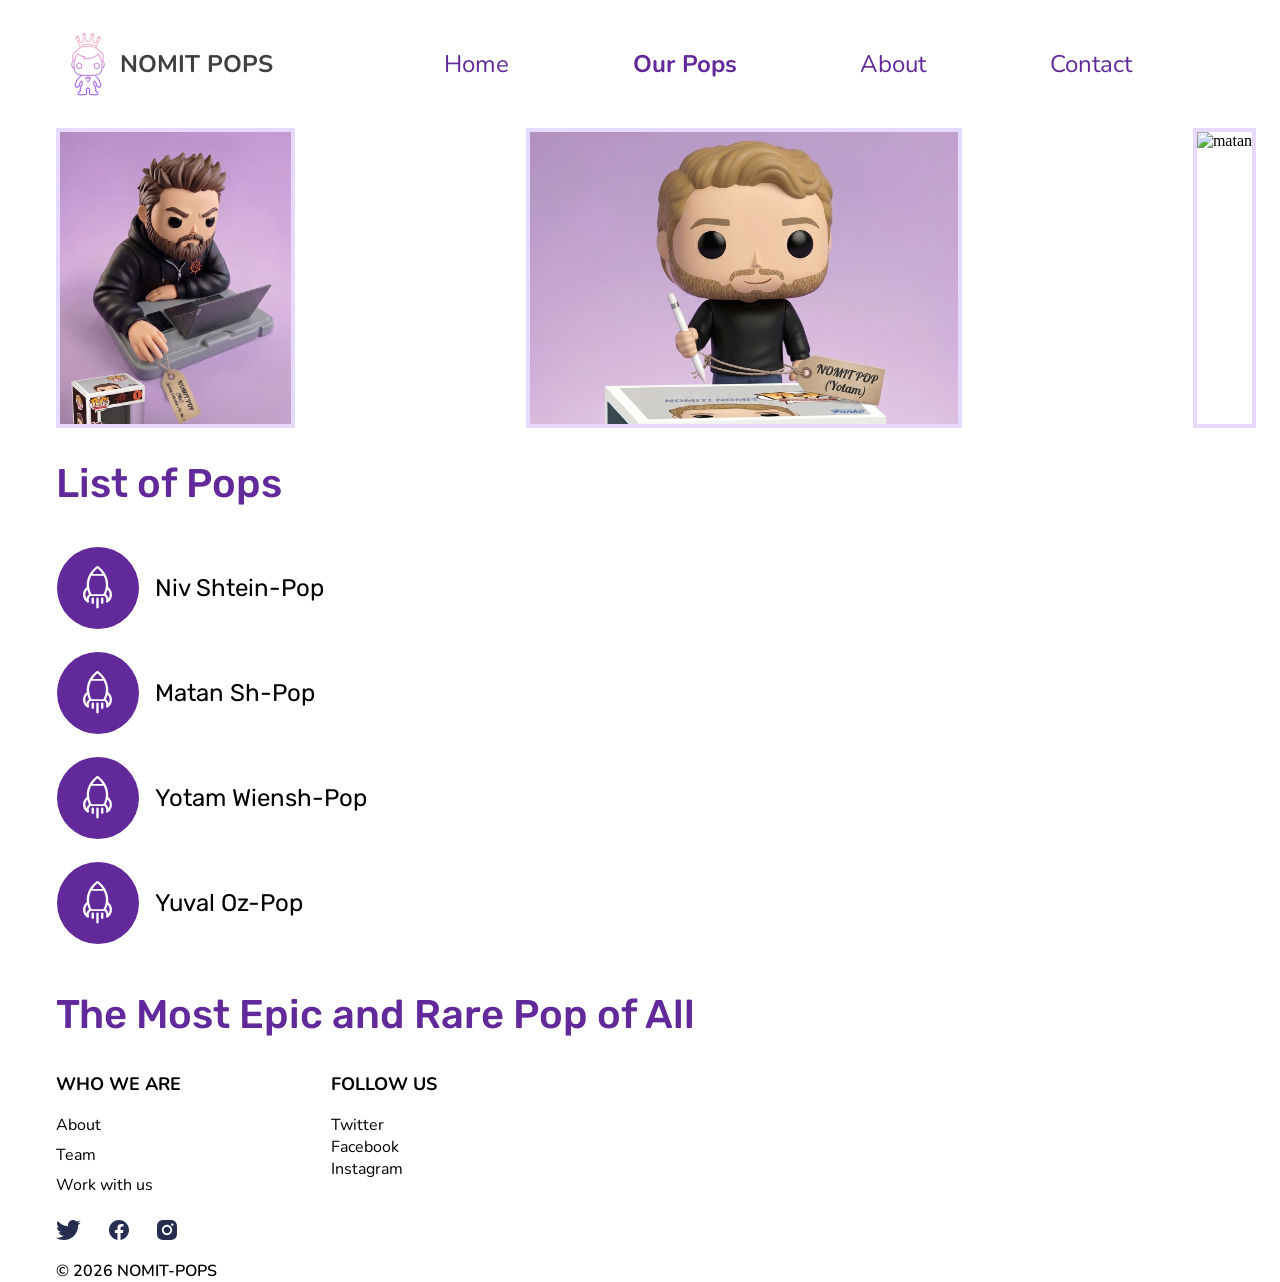
==== page2.html @ 163bcf6c "fixed first page a little bit and finished it, started page 2" ====
<!DOCTYPE html>
<html lang="en">

    <head>
        <meta charset="UTF-8">
        <link rel="stylesheet" href="css/style2.css">
        <title>Nomit-Pops: our pops</title>
        <link rel="preconnect" href="https://fonts.googleapis.com/" />
        <link rel="preconnect" href="https://fonts.gstatic.com/" crossorigin />
        <link href="https://fonts.googleapis.com/css2?family=Nunito:wght@400;600;700&display=swap" rel="stylesheet" />
        <link href="https://fonts.googleapis.com/css2?family=Rubik:wght@300;400;500;700&display=swap"
            rel="stylesheet" />
        <link href="https://fonts.googleapis.com/css2?family=Abel&display=swap" rel="stylesheet" />
    </head>

    <body>
        <div id="wrapper">
            <header>
                <a href="index.html">
                    <img src="images/pops-logo-transparent.png" alt="logo">
                    <span>Nomit Pops</span>
                </a>
                <nav>
                    <a class="nav-hover" href="index.html">Home</a>
                    <a class="our-pops nav-hover" href="page2.html">Our Pops</a>
                    <a class="nav-hover" href="#">About</a>
                    <a class="nav-hover" href="#">Contact</a>
                </nav>
            </header>
            <main>
                <div class="images-container">
                    <img src="images/Gemini_Generated_Image_niv_cropped.png" alt="niv"><img
                        src="images/Gemini_Generated_Image_yotam_cropped.png" alt=""><img
                        src="images/Gemini_Generated_Image_matan.png" alt="matan">
                </div>
                <div class="list-of-pops">
                    <h2>List of Pops</h2>
                    <ul>
                        <li><img class="rocket" src="images/rocket.svg" alt="rocket">Niv Shtein-Pop</li>
                        <li><img class="rocket" src="images/rocket.svg" alt="rocket">Matan Sh-Pop</li>
                        <li><img class="rocket" src="images/rocket.svg" alt="rocket">Yotam Wiensh-Pop</li>
                        <li><img class="rocket" src="images/rocket.svg" alt="rocket">Yuval Oz-Pop</li>
                    </ul>
                </div>
                <div class="our-choice">
                    <h2>The Most Epic and Rare Pop of All</h2>
                    <!-- <video controls autoplay muted loop>
                        <source src="video/Epic_Pop_Super_Rare_Lucky_Drop.mp4" type="video/mp4">

                    </video> -->
                </div>
            </main>
            <footer>
                <div class="container-footer">
                    <section class="who-we-are">
                        <h4>WHO WE ARE</h4>
                        <ul>
                            <li><a id="about" href="#about">About</a></li>
                            <li><a id="team" href="#team">Team</a></li>
                            <li><a id="work" href="#work">Work with us</a></li>
                        </ul>
                    </section>
                    <section class="follow-us">
                        <h4>FOLLOW US</h4>
                        <ul>
                            <li><a href="https://x.com/" target="_blank">Twitter</a></li>
                            <li><a href="https://www.facebook.com/" target="_blank">Facebook</a></li>
                            <li><a href="https://www.instagram.com/?hl=en" target="_blank">Instagram</a></li>
                        </ul>
                    </section>
                </div>
                <div class="social-images">
                    <a href="https://x.com/" target="_blank"><img src="images/Twitter.svg" alt="twitter"></a>
                    <a href="https://www.facebook.com/" target="_blank"><img src="images/Facebook.svg"
                            alt="facebook"></a>
                    <a href="https://www.instagram.com/?hl=en" target="_blank"><img src="images/Instagram.svg"
                            alt="instagram"></a>
                </div>
                <section class="copy-rights">
                    <span>© 2026 NOMIT-POPS</span>
                </section>
            </footer>
        </div>
    </body>

</html>
---- css/style2.css ----
* {
    margin: 0;
    padding: 0;
}

/*          wrapper           */

#wrapper > main,
#wrapper > footer,
#wrapper > header
 {
    padding-left: 32px;
    width: 1200px;
    margin: 0px auto;
}

/*          header           */

header {
    display: flex;
    align-items: center;
    font-size: 24px;
    height: 128px;
    color: #3E3F43;
    font-weight: 700;
}

header > a > span {
    text-transform: uppercase;
}

.enjoy, header, .who-we-are, .follow-us, .copy-rights {
    font-family: 'Nunito', sans-serif;
}

header > a {
    display: flex;
    align-items: center;
}

header > a > img {
    height: 64px;
    width: 64px;
}

header > a > span {
    width: 200px;
}

/*          nav              */

nav {
    width: 1200px;
    display: flex;
    justify-content: space-evenly;
    align-items: center;
    font-weight: 400;
    color: #612999;
}

.our-pops {
    font-weight: 700;
}

.nav-hover:hover {
    color: #9c40f8;
}

/*          main             */

.images-container > img {
    border: 4px solid #e6dbfe;
}

.images-container {
    height: 300px;
    display: flex;
    justify-content: space-between;  
}

.image-container >

/*          footer           */

footer {   
    color: #333333;
    padding-top: 32px;
    padding-left: 32px;
    height: 255px;
    background-color: #EFECFF;
}

.container-footer {
    width: 1200px;
    display: flex;
    flex-wrap: wrap;
    gap: 150px;
}

.copy-rights {
    font-weight: 600;
    size: 16px;
}

.social-images {
    margin-top: 16px;
    margin-bottom: 16px;
}

.social-images > a > img {
    margin-right: 24px;
}

/*          misc             */

p {
    font-size: 20px;
}

a {
    text-decoration: none;
    color: inherit;
}

h1 {
    font-size: 96px;
    font-weight: 800;
    color:#612999;
}

body {
    display: flex;
    flex-direction: column;
}

h2 {
    font-size: 40px;
    font-family: "Rubik", sans-serif;
    font-weight: 500;
    padding-top: 32px;
    color: #612999;
    padding-bottom: 32px;
}

h3 {
    margin-top: 30px;
    margin-bottom: 15px;
    font-size: 30px;
    font-weight: 400;
}

.rocket {
    background: url(../images/circle1.svg) no-repeat center;
    padding: 27px;
    margin-right: 16px;
}

ul {
    list-style: none;
}

.list-of-pops > ul > li {
    font-family: "Rubik", sans-serif;
    font-weight: 400;
    font-size: 24px;
    line-height: 14px;
    color: black;
    display: flex;
    align-items: center;
    margin-bottom: 8px;
}

.who-we-are > ul > li {
    margin-bottom: 8px;
}


h4 {
    font-weight: 700;
    font-size: 18px;
    line-height: 28px;
    margin-bottom: 16px;
}
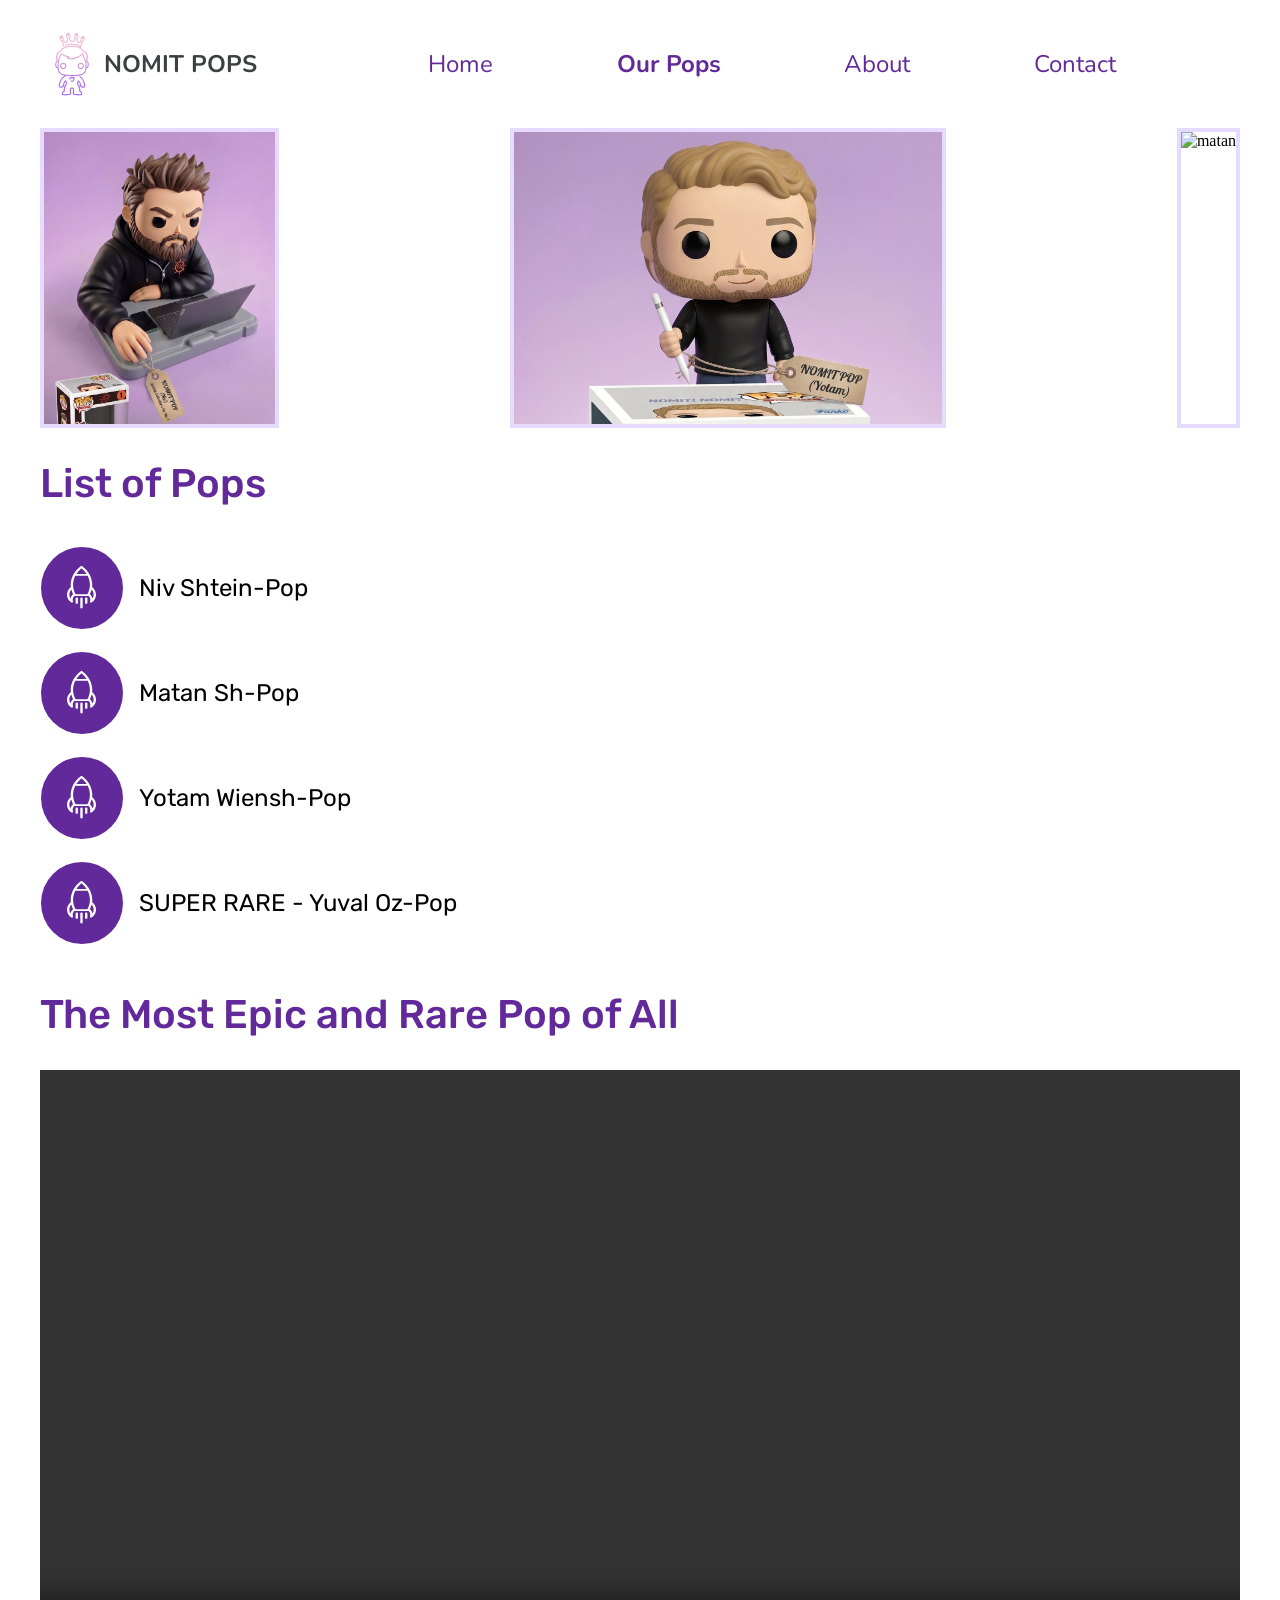
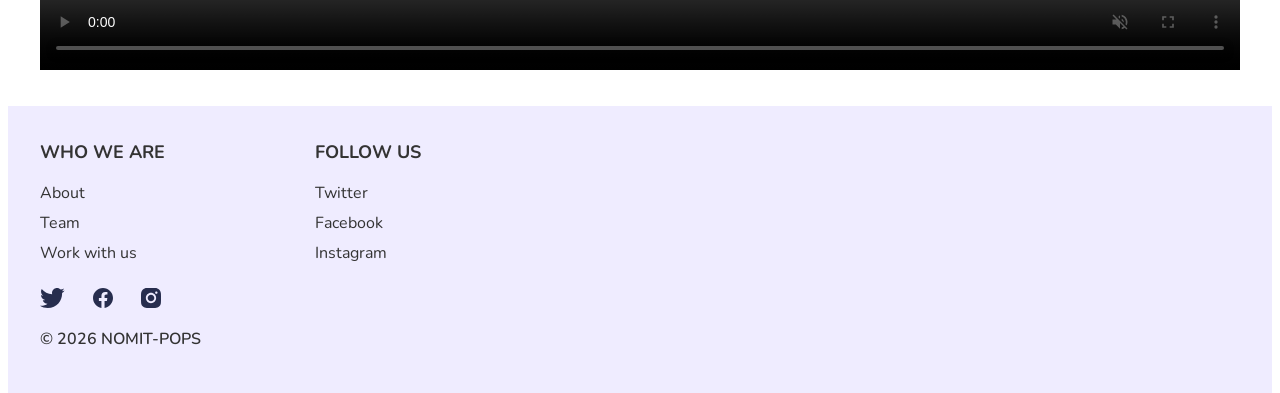
==== commit 1dbe8553: "I think page 2 is finished, need to check with yuval whether the footer need to state on screen at a" ====
--- a/page2.html
+++ b/page2.html
@@ -4,7 +4,7 @@
     <head>
         <meta charset="UTF-8">
         <link rel="stylesheet" href="css/style2.css">
-        <title>Nomit-Pops: our pops</title>
+        <title>Nomit-Pops:our pops</title>
         <link rel="preconnect" href="https://fonts.googleapis.com/" />
         <link rel="preconnect" href="https://fonts.gstatic.com/" crossorigin />
         <link href="https://fonts.googleapis.com/css2?family=Nunito:wght@400;600;700&display=swap" rel="stylesheet" />
@@ -39,15 +39,14 @@
                         <li><img class="rocket" src="images/rocket.svg" alt="rocket">Niv Shtein-Pop</li>
                         <li><img class="rocket" src="images/rocket.svg" alt="rocket">Matan Sh-Pop</li>
                         <li><img class="rocket" src="images/rocket.svg" alt="rocket">Yotam Wiensh-Pop</li>
-                        <li><img class="rocket" src="images/rocket.svg" alt="rocket">Yuval Oz-Pop</li>
+                        <li><img class="rocket" src="images/rocket.svg" alt="rocket">SUPER RARE - Yuval Oz-Pop</li>
                     </ul>
                 </div>
                 <div class="our-choice">
                     <h2>The Most Epic and Rare Pop of All</h2>
-                    <!-- <video controls autoplay muted loop>
+                    <video controls autoplay muted loop>
                         <source src="video/Epic_Pop_Super_Rare_Lucky_Drop.mp4" type="video/mp4">
-
-                    </video> -->
+                    </video>
                 </div>
             </main>
             <footer>
--- a/css/style2.css
+++ b/css/style2.css
@@ -9,6 +9,7 @@
 #wrapper > footer,
 #wrapper > header
  {
+    padding-right: 32px;
     padding-left: 32px;
     width: 1200px;
     margin: 0px auto;
@@ -75,15 +76,20 @@
 .images-container {
     height: 300px;
     display: flex;
-    justify-content: space-between;  
+    justify-content: space-between;
+    width: 1200px;
 }
 
-.image-container >
+video {
+    width: 1200px;
+    margin-bottom: 32px;
+}
 
 /*          footer           */
 
 footer {   
     color: #333333;
+    margin-top: 32px;
     padding-top: 32px;
     padding-left: 32px;
     height: 255px;
@@ -105,6 +111,11 @@
 .social-images {
     margin-top: 16px;
     margin-bottom: 16px;
+}
+
+.who-we-are > ul > li,
+.follow-us > ul > li {
+    margin-bottom: 8px;
 }
 
 .social-images > a > img {
@@ -170,10 +181,6 @@
     margin-bottom: 8px;
 }
 
-.who-we-are > ul > li {
-    margin-bottom: 8px;
-}
-
 
 h4 {
     font-weight: 700;
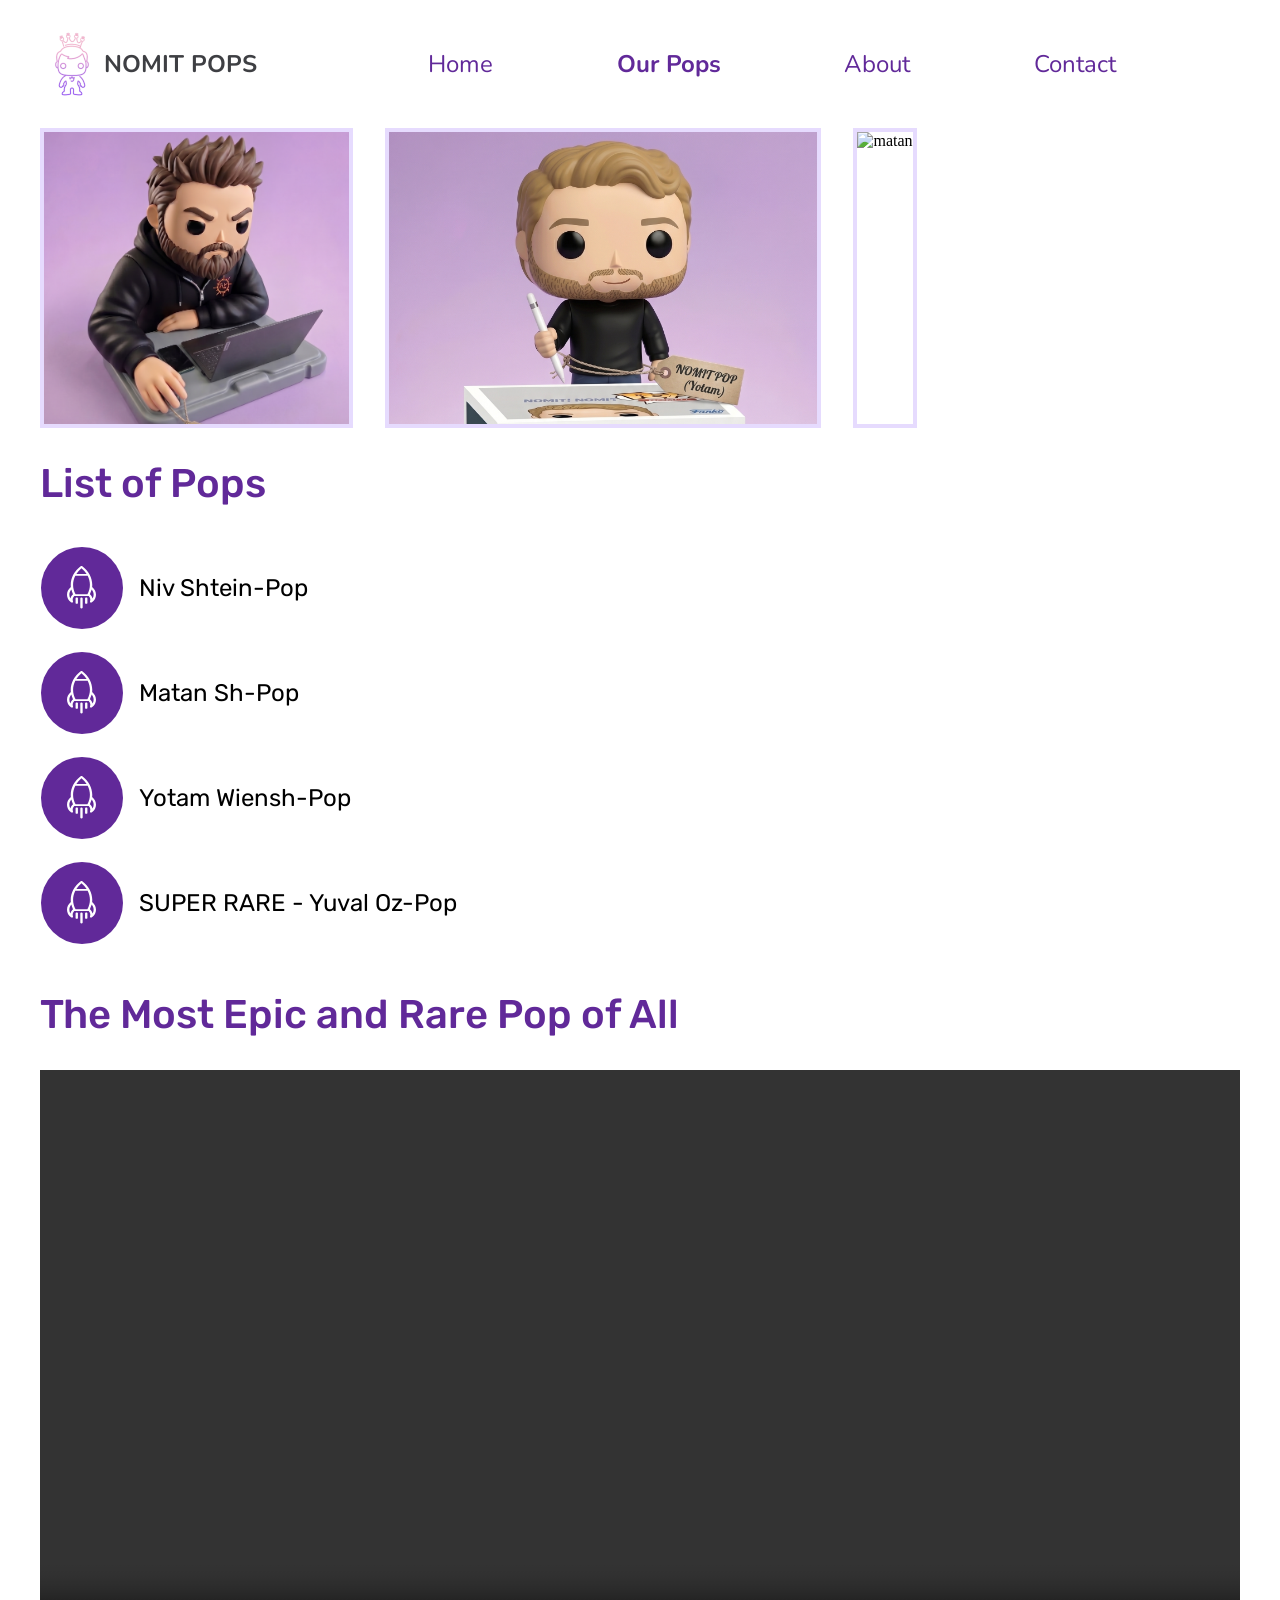
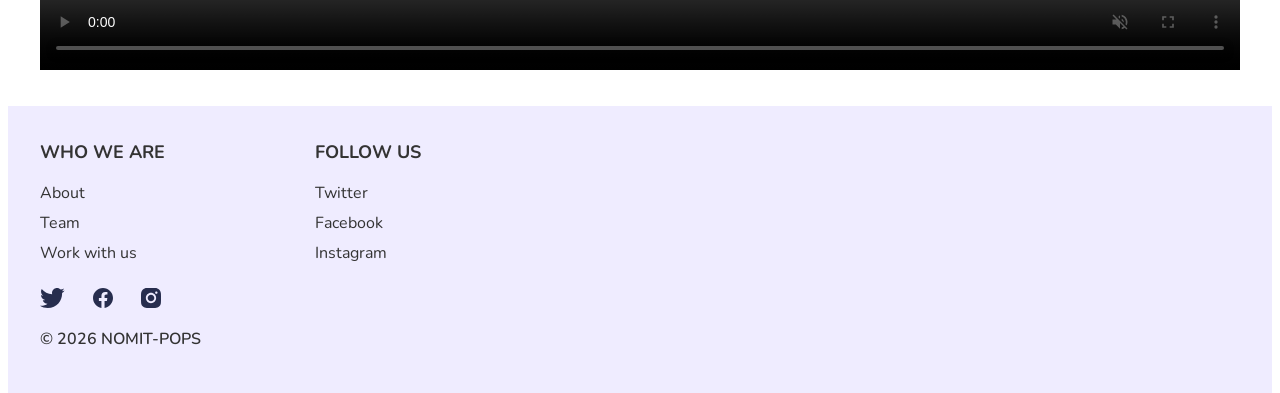
==== commit 311f1898: "made small fixes, ready to upload to moodle" ====
--- a/page2.html
+++ b/page2.html
@@ -1,4 +1,8 @@
 <!DOCTYPE html>
+
+<!-- Noam Eilat: 322713025 -->
+<!-- Amit Lachmann: 207448267 -->
+
 <html lang="en">
 
     <head>
@@ -29,9 +33,9 @@
             </header>
             <main>
                 <div class="images-container">
-                    <img src="images/Gemini_Generated_Image_niv_cropped.png" alt="niv"><img
-                        src="images/Gemini_Generated_Image_yotam_cropped.png" alt=""><img
-                        src="images/Gemini_Generated_Image_matan.png" alt="matan">
+                    <img src="images/Niv_ShtienPop.png" alt="niv"><img
+                        src="images/Yotam_WienshPop.png" alt=""><img
+                        src="images/Matan_ShPop.png" alt="matan">
                 </div>
                 <div class="list-of-pops">
                     <h2>List of Pops</h2>
--- a/css/style2.css
+++ b/css/style2.css
@@ -1,3 +1,8 @@
+
+/* <!-- Noam Eilat: 322713025 -->
+<!-- Amit Lachmann: 207448267 --> */
+
+
 * {
     margin: 0;
     padding: 0;
@@ -5,10 +10,9 @@
 
 /*          wrapper           */
 
-#wrapper > main,
-#wrapper > footer,
-#wrapper > header
- {
+#wrapper>main,
+#wrapper>footer,
+#wrapper>header {
     padding-right: 32px;
     padding-left: 32px;
     width: 1200px;
@@ -26,25 +30,29 @@
     font-weight: 700;
 }
 
-header > a > span {
+header>a>span {
     text-transform: uppercase;
 }
 
-.enjoy, header, .who-we-are, .follow-us, .copy-rights {
+.enjoy,
+header,
+.who-we-are,
+.follow-us,
+.copy-rights {
     font-family: 'Nunito', sans-serif;
 }
 
-header > a {
+header>a {
     display: flex;
     align-items: center;
 }
 
-header > a > img {
+header>a>img {
     height: 64px;
     width: 64px;
 }
 
-header > a > span {
+header>a>span {
     width: 200px;
 }
 
@@ -69,14 +77,15 @@
 
 /*          main             */
 
-.images-container > img {
+.images-container>img {
     border: 4px solid #e6dbfe;
+    margin-right: 32px;
 }
 
 .images-container {
     height: 300px;
     display: flex;
-    justify-content: space-between;
+    /* justify-content: space-between;  /* can use this instead of margin if you want it flexy and spread instead of the space, wasn't sure with the instructions*/
     width: 1200px;
 }
 
@@ -87,7 +96,7 @@
 
 /*          footer           */
 
-footer {   
+footer {
     color: #333333;
     margin-top: 32px;
     padding-top: 32px;
@@ -113,12 +122,12 @@
     margin-bottom: 16px;
 }
 
-.who-we-are > ul > li,
-.follow-us > ul > li {
+.who-we-are>ul>li,
+.follow-us>ul>li {
     margin-bottom: 8px;
 }
 
-.social-images > a > img {
+.social-images>a>img {
     margin-right: 24px;
 }
 
@@ -136,7 +145,7 @@
 h1 {
     font-size: 96px;
     font-weight: 800;
-    color:#612999;
+    color: #612999;
 }
 
 body {
@@ -161,7 +170,7 @@
 }
 
 .rocket {
-    background: url(../images/circle1.svg) no-repeat center;
+    background: url(../images/rocket_bg.svg) no-repeat center;
     padding: 27px;
     margin-right: 16px;
 }
@@ -170,7 +179,7 @@
     list-style: none;
 }
 
-.list-of-pops > ul > li {
+.list-of-pops>ul>li {
     font-family: "Rubik", sans-serif;
     font-weight: 400;
     font-size: 24px;
@@ -187,4 +196,4 @@
     font-size: 18px;
     line-height: 28px;
     margin-bottom: 16px;
-}
+}
